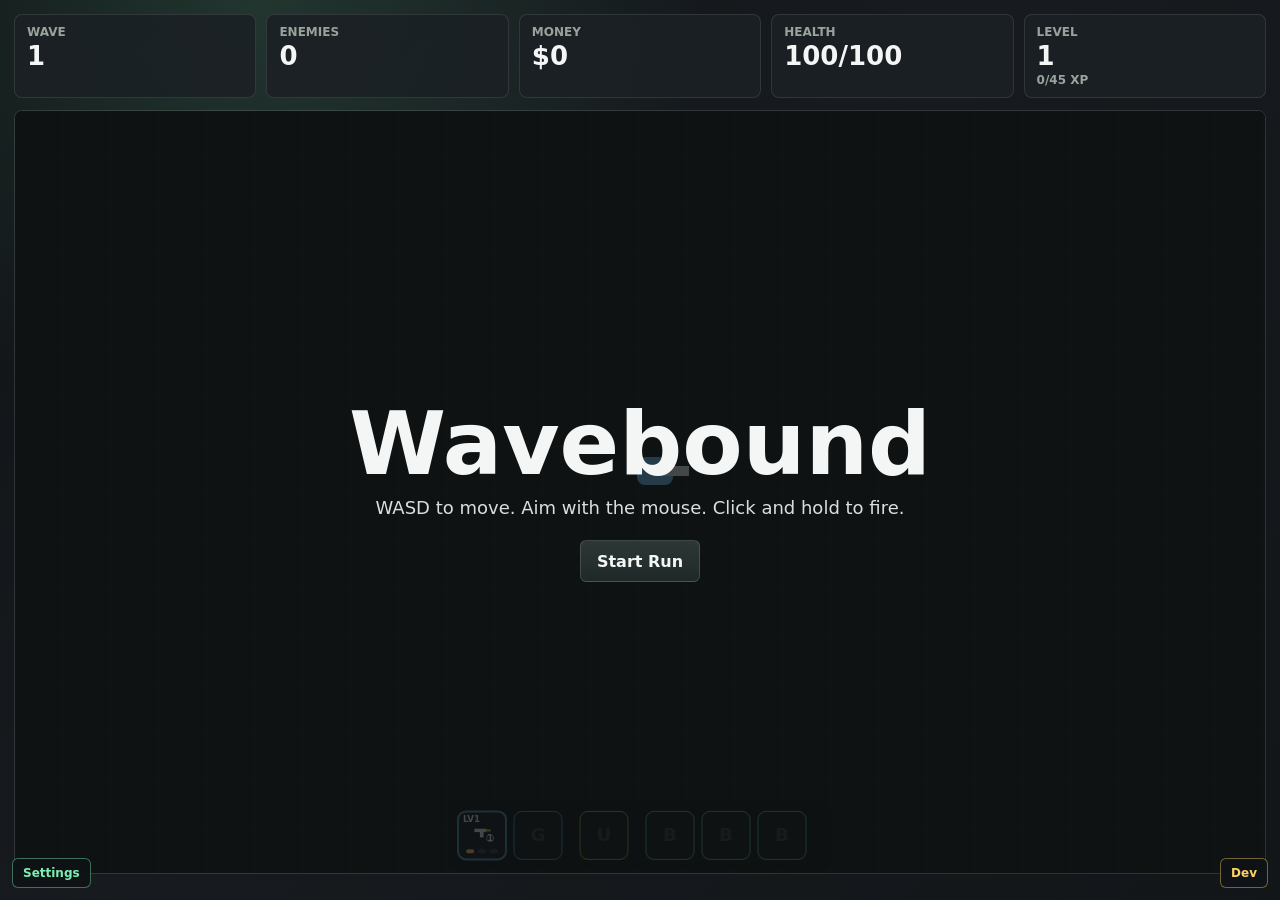
==== index.html @ ffde14b7 "Add files via upload" ====
<!doctype html>
<html lang="en">
  <head>
    <meta charset="UTF-8" />
    <meta name="viewport" content="width=device-width, initial-scale=1.0" />
    <title>Wavebound</title>
    <link rel="stylesheet" href="styles.css" />
  </head>
  <body>
    <main class="shell">
      <section class="hud" aria-label="Game status">
        <div>
          <span>Wave</span>
          <strong id="wave">1</strong>
        </div>
        <div>
          <span>Enemies</span>
          <strong id="enemies">0</strong>
        </div>
        <div>
          <span>Money</span>
          <strong id="money">$0</strong>
        </div>
        <div>
          <span>Health</span>
          <strong id="health">100</strong>
        </div>
        <div>
          <span>Level</span>
          <strong id="level">1</strong>
          <small id="xp">0/45 XP</small>
        </div>
      </section>

      <section class="game-wrap" aria-label="Wavebound">
        <canvas id="game" width="1280" height="720"></canvas>
        <div class="overlay" id="overlay">
          <h1>Wavebound</h1>
          <p>WASD to move. Aim with the mouse. Click and hold to fire.</p>
          <button id="start">Start Run</button>
        </div>
        <div class="level-up hidden" id="levelUp">
          <div class="level-up-head">
            <span id="rewardInfo">Level Up</span>
            <strong>Choose a Reward</strong>
          </div>
          <div class="reward-grid" id="rewardGrid"></div>
        </div>
      </section>

      <aside class="shop" id="shop" aria-label="Shop">
        <div class="shop-head">
          <div>
            <span>Between Waves</span>
            <strong>Shop</strong>
            <small id="waveBonus"></small>
          </div>
          <button id="nextWave">Next Wave</button>
        </div>
        <div class="shop-grid" id="shopGrid"></div>
      </aside>
    </main>

    <section class="settings-tools" id="settingsTools" aria-label="Settings">
      <button class="settings-toggle" id="settingsToggle">Settings</button>
      <div class="settings-panel hidden" id="settingsPanel">
        <label>
          <input id="autoStartBroke" type="checkbox" />
          Auto-start when broke
        </label>
        <label>
          <input id="autoCollectPowerups" type="checkbox" />
          Pull powerups closer
        </label>
        <label>
          <input id="showAimLine" type="checkbox" />
          Show aim line
        </label>
        <label>
          <input id="reduceEffects" type="checkbox" />
          Reduce effects
        </label>
        <label>
          <input id="hotbarTooltips" type="checkbox" checked />
          Hotbar tooltips
        </label>
      </div>
    </section>

    <section class="dev-tools" id="devTools" aria-label="Developer tools">
      <button class="dev-toggle" id="devToggle">Dev</button>
      <div class="dev-panel hidden" id="devPanel">
        <div class="dev-lock" id="devLock">
          <input id="devPassword" type="password" placeholder="Password" autocomplete="off" />
          <button id="devUnlock">Unlock</button>
          <small id="devError"></small>
        </div>
        <div class="dev-actions hidden" id="devActions">
          <button data-dev="money">$+1000</button>
          <button data-dev="xp">XP+</button>
          <button data-dev="level">Level reward</button>
          <button data-dev="shop">Shop</button>
          <button data-dev="boss">Boss wave</button>
          <button data-dev="clear">Clear wave</button>
          <button data-dev="heal">Heal</button>
        </div>
      </div>
    </section>

    <script src="game.js"></script>
  </body>
</html>
---- styles.css ----
:root {
  color-scheme: dark;
  --bg: #101316;
  --panel: #1b2125;
  --panel-2: #232b30;
  --text: #f3f6f4;
  --muted: #98a39c;
  --line: #334047;
  --mint: #7cf0b2;
  --gold: #ffd166;
  --red: #ff5d68;
  --blue: #72c7ff;
}

* {
  box-sizing: border-box;
}

html,
body {
  height: 100%;
  margin: 0;
}

body {
  background:
    radial-gradient(circle at 20% 0%, rgba(124, 240, 178, 0.15), transparent 28rem),
    linear-gradient(135deg, #101316, #171b1f 45%, #121619);
  color: var(--text);
  font-family:
    Inter, ui-sans-serif, system-ui, -apple-system, BlinkMacSystemFont, "Segoe UI",
    sans-serif;
  overflow: hidden;
}

button {
  border: 1px solid rgba(255, 255, 255, 0.14);
  border-radius: 6px;
  background: linear-gradient(180deg, #2d3836, #1f2828);
  color: var(--text);
  cursor: pointer;
  font: inherit;
  font-weight: 800;
  min-height: 42px;
  padding: 0 16px;
}

button:hover {
  border-color: rgba(124, 240, 178, 0.6);
}

button:disabled {
  color: #69736f;
  cursor: not-allowed;
  opacity: 0.75;
}

.shell {
  display: grid;
  grid-template-rows: auto minmax(0, 1fr) auto;
  gap: 12px;
  height: 100%;
  padding: 14px;
}

.hud {
  display: grid;
  grid-template-columns: repeat(5, minmax(0, 1fr));
  gap: 10px;
}

.hud div,
.shop,
.upgrade {
  background: rgba(27, 33, 37, 0.9);
  border: 1px solid rgba(255, 255, 255, 0.1);
  border-radius: 8px;
}

.hud div {
  min-width: 0;
  padding: 10px 12px;
}

.hud span,
.shop span,
.upgrade small {
  color: var(--muted);
  display: block;
  font-size: 12px;
  font-weight: 800;
  letter-spacing: 0;
  text-transform: uppercase;
}

.hud strong {
  display: block;
  font-size: 26px;
  line-height: 1.1;
  margin-top: 3px;
}

.hud small {
  color: var(--muted);
  display: block;
  font-size: 12px;
  font-weight: 800;
  margin-top: 2px;
}

.game-wrap {
  border: 1px solid rgba(255, 255, 255, 0.12);
  border-radius: 8px;
  min-height: 0;
  overflow: hidden;
  position: relative;
}

canvas {
  background: #14191b;
  display: block;
  height: 100%;
  width: 100%;
}

.overlay {
  align-items: center;
  background: rgba(13, 16, 18, 0.76);
  display: flex;
  flex-direction: column;
  inset: 0;
  justify-content: center;
  padding: 24px;
  position: absolute;
  text-align: center;
}

.overlay.hidden {
  display: none;
}

.overlay h1 {
  font-size: clamp(42px, 7vw, 88px);
  line-height: 0.95;
  margin: 0 0 12px;
}

.overlay p {
  color: #d8e0dc;
  font-size: 18px;
  margin: 0 0 22px;
  max-width: 560px;
}

.level-up {
  align-items: center;
  background: rgba(9, 12, 13, 0.82);
  display: grid;
  gap: 16px;
  inset: 0;
  justify-items: center;
  padding: 24px;
  position: absolute;
  z-index: 2;
}

.level-up.hidden {
  display: none;
}

.level-up-head {
  text-align: center;
}

.level-up-head span {
  color: var(--gold);
  display: block;
  font-size: 13px;
  font-weight: 900;
  text-transform: uppercase;
}

.level-up-head strong {
  display: block;
  font-size: clamp(30px, 5vw, 56px);
  line-height: 1;
  margin-top: 4px;
}

.reward-grid {
  display: grid;
  gap: 12px;
  grid-template-columns: repeat(3, minmax(0, 220px));
  max-width: 980px;
  width: 100%;
}

.reward {
  align-content: start;
  background: rgba(27, 33, 37, 0.96);
  border: 1px solid rgba(255, 255, 255, 0.14);
  border-radius: 8px;
  display: grid;
  gap: 9px;
  min-height: 150px;
  padding: 14px;
  text-align: left;
}

.reward:hover {
  border-color: rgba(124, 240, 178, 0.72);
}

.reward small {
  color: var(--gold);
  font-size: 12px;
  font-weight: 900;
  text-transform: uppercase;
}

.reward strong {
  font-size: 18px;
}

.reward p {
  color: #c8d2cd;
  font-size: 13px;
  line-height: 1.35;
  margin: 0;
}

.shop {
  display: none;
  gap: 12px;
  padding: 12px;
}

.shop.open {
  display: grid;
}

.shop-head {
  align-items: center;
  display: flex;
  justify-content: space-between;
  gap: 12px;
}

.shop-head strong {
  display: block;
  font-size: 24px;
}

.shop-head small {
  color: var(--gold);
  display: block;
  font-size: 13px;
  font-weight: 800;
  margin-top: 2px;
}

.shop-grid {
  display: grid;
  grid-template-columns: repeat(5, minmax(0, 1fr));
  gap: 10px;
}

.upgrade {
  align-items: stretch;
  display: grid;
  gap: 10px;
  padding: 12px;
}

.upgrade h2 {
  font-size: 16px;
  line-height: 1.15;
  margin: 0;
}

.upgrade p {
  color: #c8d2cd;
  font-size: 13px;
  line-height: 1.35;
  margin: 0;
}

.upgrade strong {
  color: var(--gold);
}

.dev-tools,
.settings-tools {
  bottom: 12px;
  display: grid;
  gap: 8px;
  position: fixed;
  z-index: 8;
}

.dev-tools {
  justify-items: end;
  right: 12px;
}

.settings-tools {
  justify-items: start;
  left: 12px;
}

.dev-toggle,
.settings-toggle,
.dev-panel button,
.dev-panel input {
  background: rgba(16, 19, 22, 0.92);
  border-color: rgba(255, 209, 102, 0.42);
  color: var(--gold);
  font-size: 12px;
  min-height: 30px;
  padding: 0 10px;
}

.dev-panel input {
  border: 1px solid rgba(255, 209, 102, 0.42);
  border-radius: 6px;
  color: var(--text);
  font: inherit;
  outline: none;
  width: 100%;
}

.settings-toggle,
.settings-panel {
  border-color: rgba(124, 240, 178, 0.42);
  color: var(--mint);
}

.dev-panel,
.settings-panel {
  background: rgba(27, 33, 37, 0.96);
  border: 1px solid rgba(255, 255, 255, 0.12);
  border-radius: 8px;
  display: grid;
  gap: 6px;
  min-width: 210px;
  padding: 8px;
}

.settings-panel {
  min-width: 230px;
}

.settings-panel label {
  align-items: center;
  color: #d8e0dc;
  display: flex;
  font-size: 12px;
  font-weight: 800;
  gap: 8px;
  min-height: 26px;
}

.settings-panel input {
  accent-color: var(--mint);
}

.dev-lock,
.dev-actions {
  display: grid;
  gap: 6px;
  grid-template-columns: repeat(2, minmax(92px, 1fr));
}

.dev-lock input,
.dev-lock small {
  grid-column: 1 / -1;
}

.dev-lock small {
  color: var(--red);
  font-size: 11px;
  min-height: 14px;
}

.settings-panel.hidden,
.dev-panel.hidden,
.dev-actions.hidden,
.dev-lock.hidden {
  display: none;
}

@media (max-width: 820px) {
  body {
    overflow: auto;
  }

  .shell {
    min-height: 100%;
  }

  .hud,
  .shop-grid,
  .reward-grid {
    grid-template-columns: repeat(2, minmax(0, 1fr));
  }

  .game-wrap {
    min-height: 56vh;
  }
}
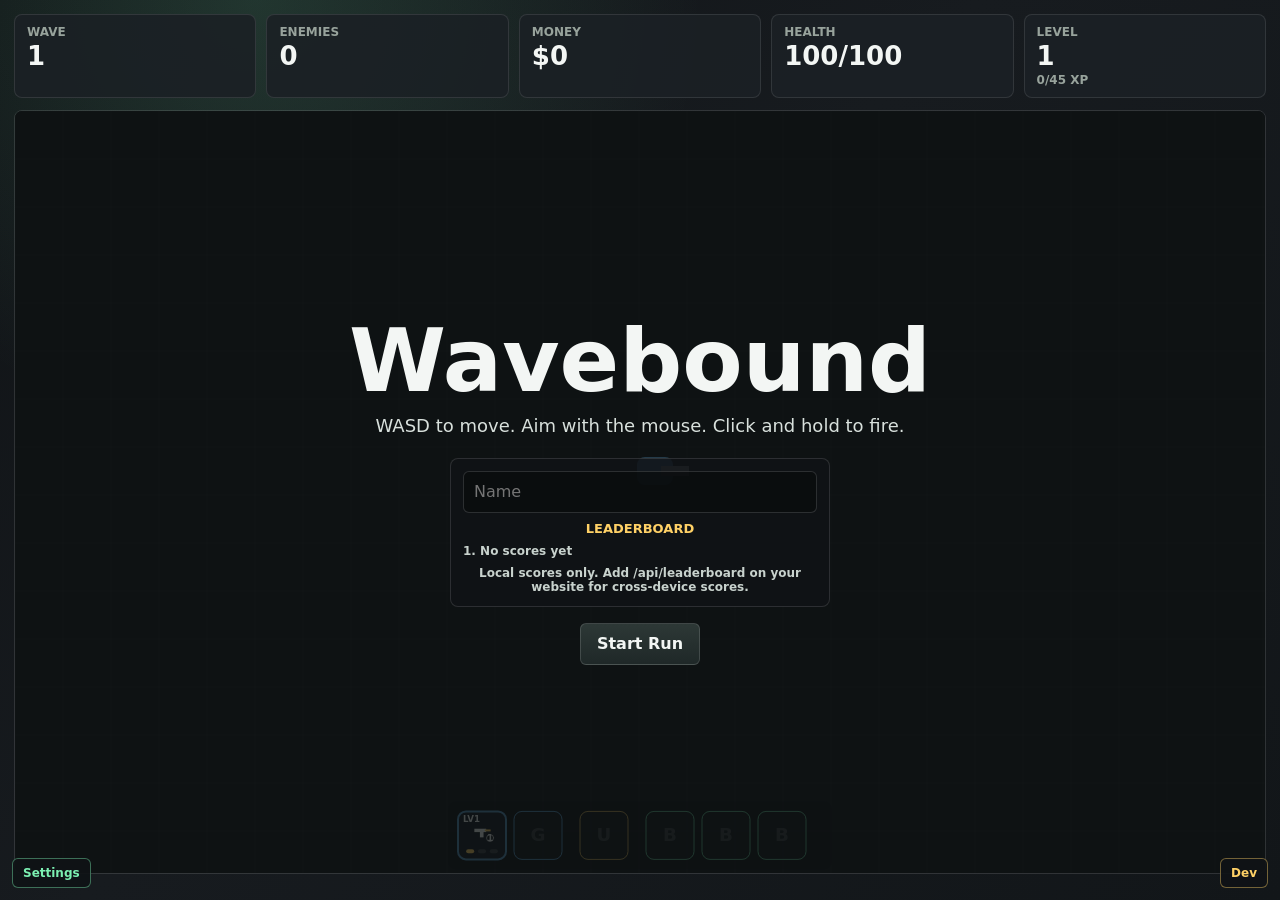
==== commit f8628537: "Add files via upload" ====
--- a/index.html
+++ b/index.html
@@ -37,6 +37,15 @@
         <div class="overlay" id="overlay">
           <h1>Wavebound</h1>
           <p>WASD to move. Aim with the mouse. Click and hold to fire.</p>
+          <div class="leaderboard-box">
+            <div class="score-save">
+              <input id="playerName" type="text" maxlength="16" placeholder="Name" autocomplete="nickname" />
+              <button id="saveScore" class="hidden">Save Score</button>
+            </div>
+            <strong>Leaderboard</strong>
+            <ol id="leaderboardList"></ol>
+            <small id="leaderboardStatus">Scores save locally unless your site has /api/leaderboard.</small>
+          </div>
           <button id="start">Start Run</button>
         </div>
         <div class="level-up hidden" id="levelUp">
--- a/styles.css
+++ b/styles.css
@@ -152,6 +152,61 @@
   max-width: 560px;
 }
 
+.leaderboard-box {
+  background: rgba(16, 19, 22, 0.82);
+  border: 1px solid rgba(255, 255, 255, 0.12);
+  border-radius: 8px;
+  display: grid;
+  gap: 8px;
+  margin-bottom: 16px;
+  max-width: 380px;
+  padding: 12px;
+  width: min(100%, 380px);
+}
+
+.leaderboard-box strong {
+  color: var(--gold);
+  font-size: 13px;
+  text-transform: uppercase;
+}
+
+.leaderboard-box ol {
+  display: grid;
+  gap: 4px;
+  list-style-position: inside;
+  margin: 0;
+  padding: 0;
+  text-align: left;
+}
+
+.leaderboard-box li,
+.leaderboard-box small {
+  color: #c8d2cd;
+  font-size: 12px;
+  font-weight: 800;
+}
+
+.score-save {
+  display: flex;
+  gap: 8px;
+}
+
+.score-save input {
+  background: rgba(9, 12, 13, 0.72);
+  border: 1px solid rgba(255, 255, 255, 0.14);
+  border-radius: 6px;
+  color: var(--text);
+  flex: 1;
+  font: inherit;
+  min-height: 42px;
+  min-width: 0;
+  padding: 0 10px;
+}
+
+.score-save .hidden {
+  display: none;
+}
+
 .level-up {
   align-items: center;
   background: rgba(9, 12, 13, 0.82);
@@ -227,6 +282,11 @@
   font-size: 13px;
   line-height: 1.35;
   margin: 0;
+}
+
+.reward.skip {
+  border-color: rgba(255, 209, 102, 0.48);
+  min-height: 104px;
 }
 
 .shop {
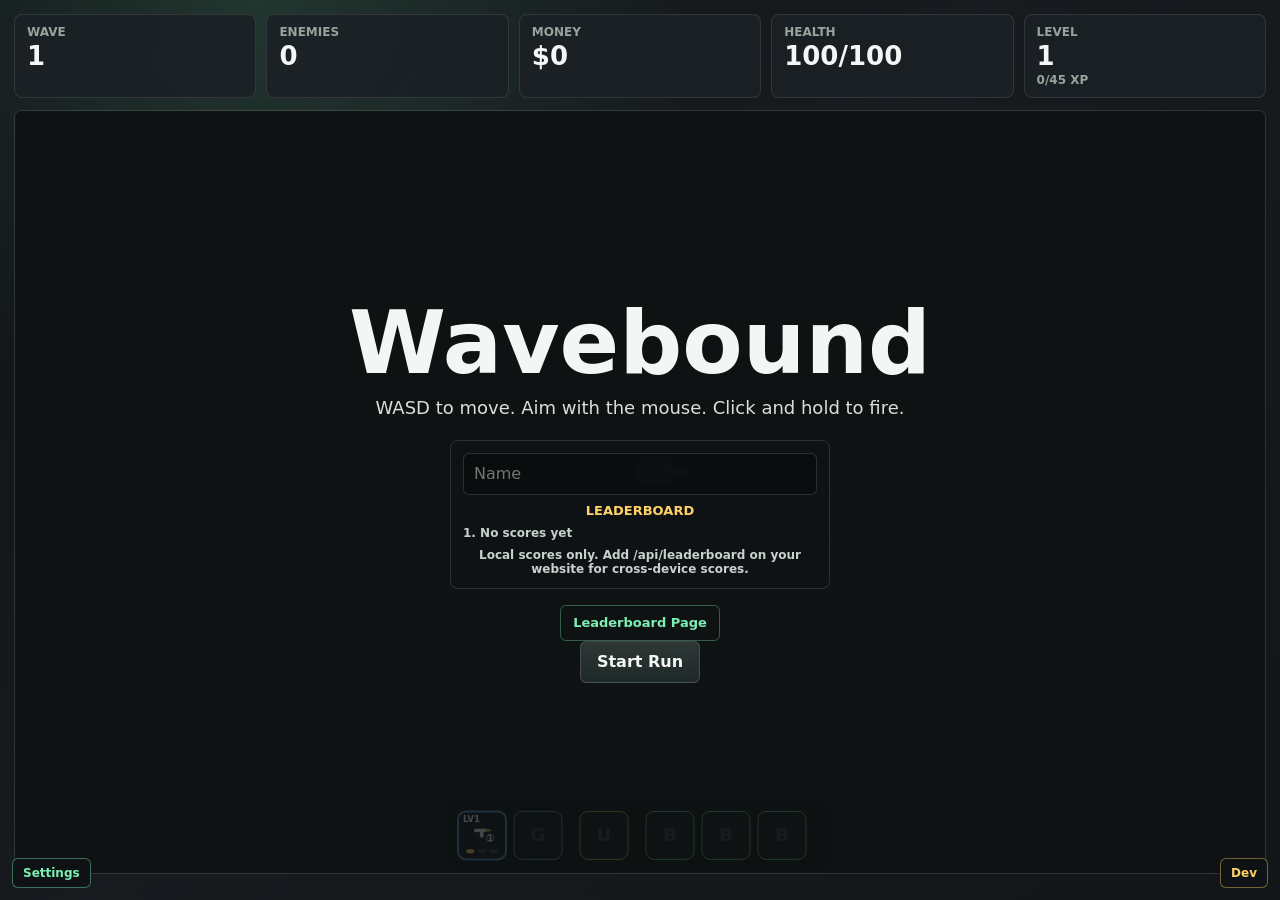
==== commit cd8918aa: "Add files via upload" ====
--- a/index.html
+++ b/index.html
@@ -46,12 +46,14 @@
             <ol id="leaderboardList"></ol>
             <small id="leaderboardStatus">Scores save locally unless your site has /api/leaderboard.</small>
           </div>
+          <a class="menu-link" href="leaderboard.html">Leaderboard Page</a>
           <button id="start">Start Run</button>
         </div>
         <div class="level-up hidden" id="levelUp">
           <div class="level-up-head">
             <span id="rewardInfo">Level Up</span>
             <strong>Choose a Reward</strong>
+            <button class="level-skip" id="skipReward">Skip</button>
           </div>
           <div class="reward-grid" id="rewardGrid"></div>
         </div>
--- a/styles.css
+++ b/styles.css
@@ -45,6 +45,24 @@
   padding: 0 16px;
 }
 
+.menu-link {
+  align-items: center;
+  border: 1px solid rgba(124, 240, 178, 0.34);
+  border-radius: 6px;
+  color: var(--mint);
+  display: inline-flex;
+  font-size: 13px;
+  font-weight: 900;
+  justify-content: center;
+  min-height: 36px;
+  padding: 0 12px;
+  text-decoration: none;
+}
+
+.menu-link:hover {
+  border-color: rgba(124, 240, 178, 0.72);
+}
+
 button:hover {
   border-color: rgba(124, 240, 178, 0.6);
 }
@@ -242,6 +260,14 @@
   margin-top: 4px;
 }
 
+.level-skip {
+  background: rgba(16, 19, 22, 0.9);
+  border-color: rgba(255, 209, 102, 0.55);
+  color: var(--gold);
+  margin-top: 12px;
+  min-height: 34px;
+}
+
 .reward-grid {
   display: grid;
   gap: 12px;
@@ -287,6 +313,49 @@
 .reward.skip {
   border-color: rgba(255, 209, 102, 0.48);
   min-height: 104px;
+}
+
+.leaderboard-page {
+  align-content: start;
+  display: grid;
+  gap: 16px;
+  margin: 0 auto;
+  max-width: 720px;
+  min-height: 100%;
+  padding: 28px 16px;
+}
+
+.leaderboard-page h1 {
+  font-size: clamp(42px, 8vw, 82px);
+  line-height: 0.95;
+  margin: 0;
+}
+
+.leaderboard-panel {
+  background: rgba(27, 33, 37, 0.9);
+  border: 1px solid rgba(255, 255, 255, 0.12);
+  border-radius: 8px;
+  display: grid;
+  gap: 12px;
+  padding: 16px;
+}
+
+.leaderboard-panel ol {
+  display: grid;
+  gap: 8px;
+  margin: 0;
+  padding-left: 24px;
+}
+
+.leaderboard-panel li {
+  color: #f3f6f4;
+  font-size: 18px;
+  font-weight: 900;
+}
+
+.leaderboard-panel small {
+  color: var(--muted);
+  font-weight: 800;
 }
 
 .shop {
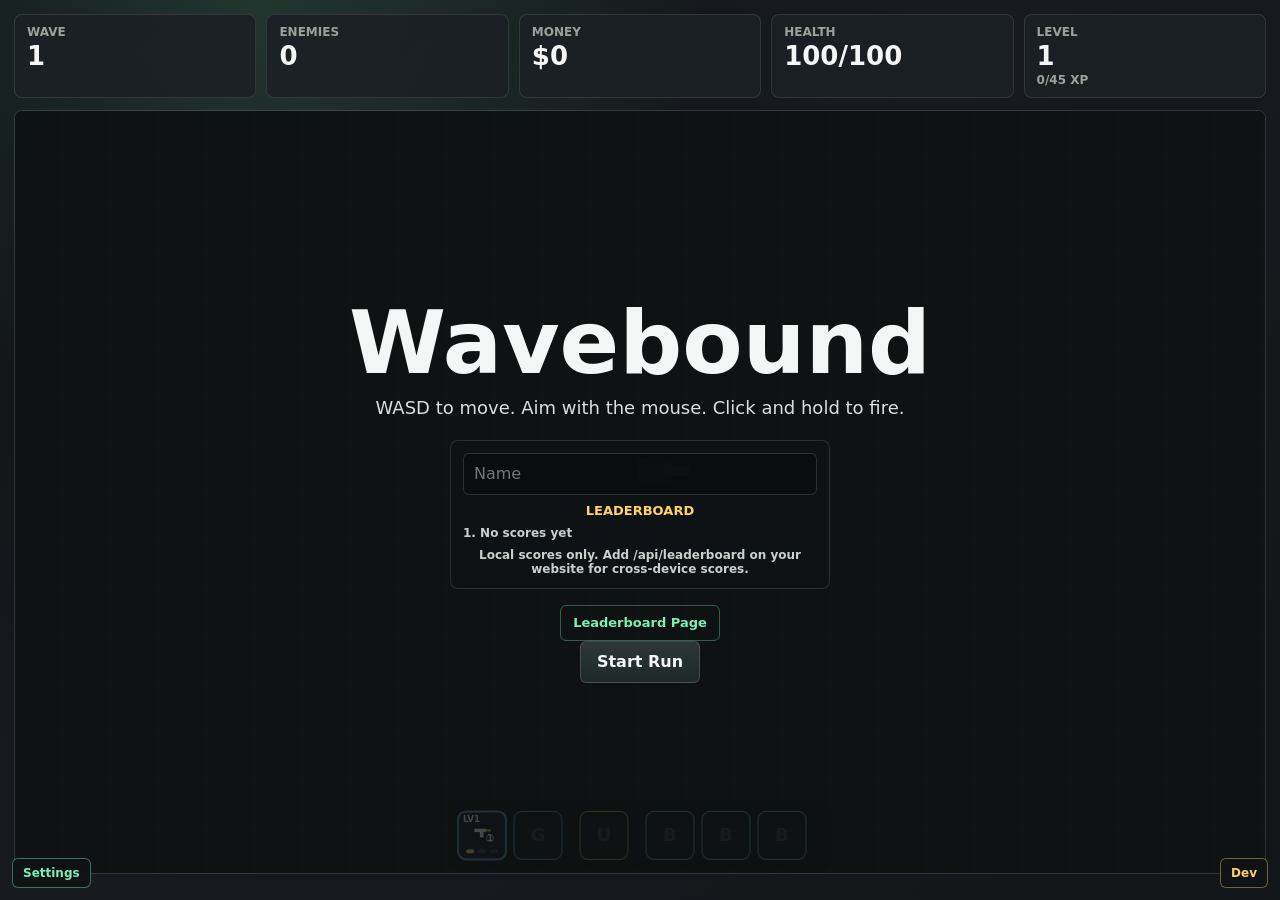
==== commit eca9e4a1: "Add files via upload" ====
--- a/index.html
+++ b/index.html
@@ -80,6 +80,10 @@
           Auto-start when broke
         </label>
         <label>
+          <input id="afkMode" type="checkbox" />
+          AFK mode
+        </label>
+        <label>
           <input id="autoCollectPowerups" type="checkbox" />
           Pull powerups closer
         </label>
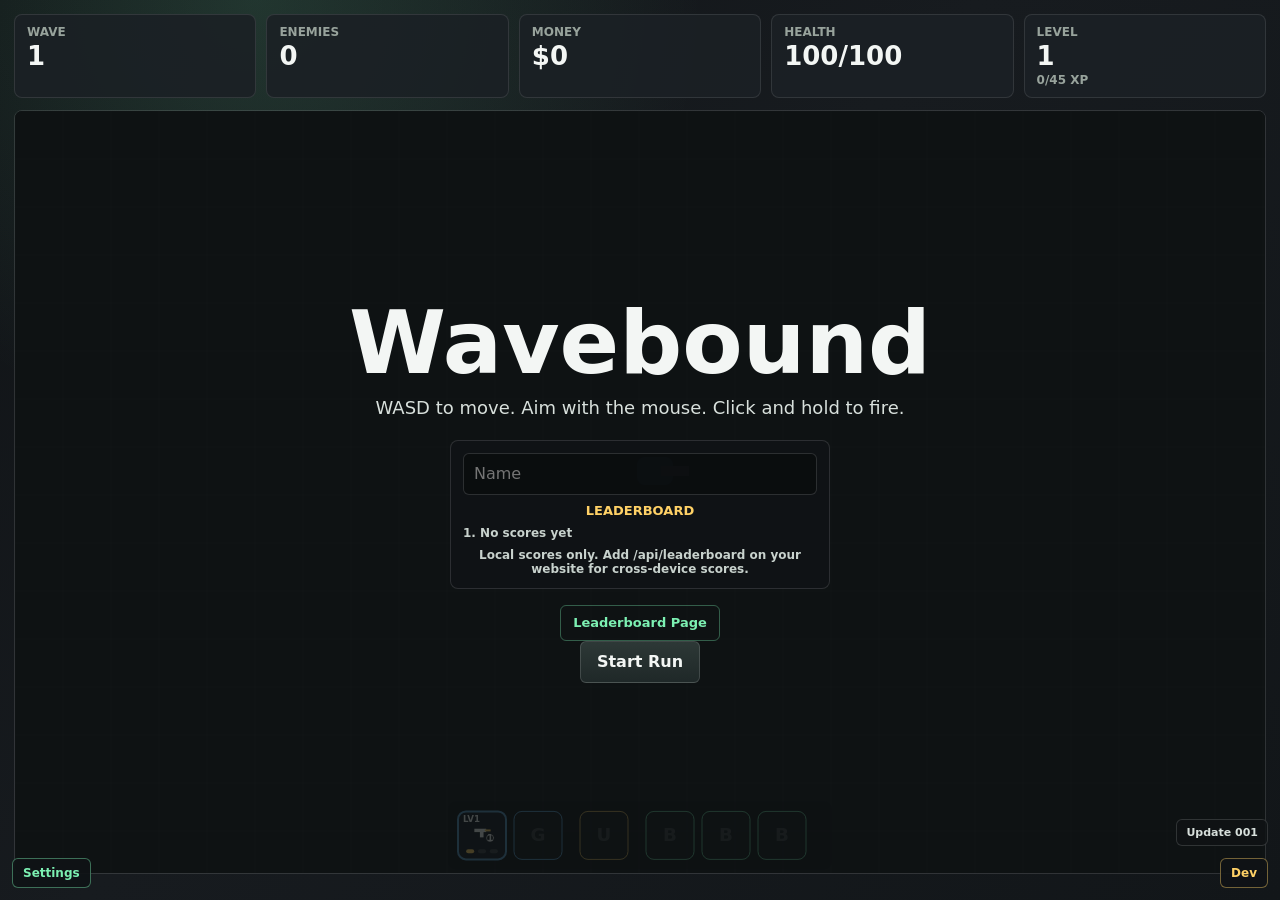
==== commit b62cec22: "Add files via upload" ====
--- a/index.html
+++ b/index.html
@@ -122,6 +122,8 @@
       </div>
     </section>
 
+    <div class="update-badge" aria-label="Update number">Update 001</div>
+
     <script src="game.js"></script>
   </body>
 </html>
--- a/styles.css
+++ b/styles.css
@@ -437,6 +437,21 @@
   left: 12px;
 }
 
+.update-badge {
+  background: rgba(16, 19, 22, 0.86);
+  border: 1px solid rgba(255, 255, 255, 0.14);
+  border-radius: 6px;
+  bottom: 54px;
+  color: #d8e0dc;
+  font-size: 11px;
+  font-weight: 900;
+  letter-spacing: 0;
+  padding: 6px 9px;
+  position: fixed;
+  right: 12px;
+  z-index: 7;
+}
+
 .dev-toggle,
 .settings-toggle,
 .dev-panel button,
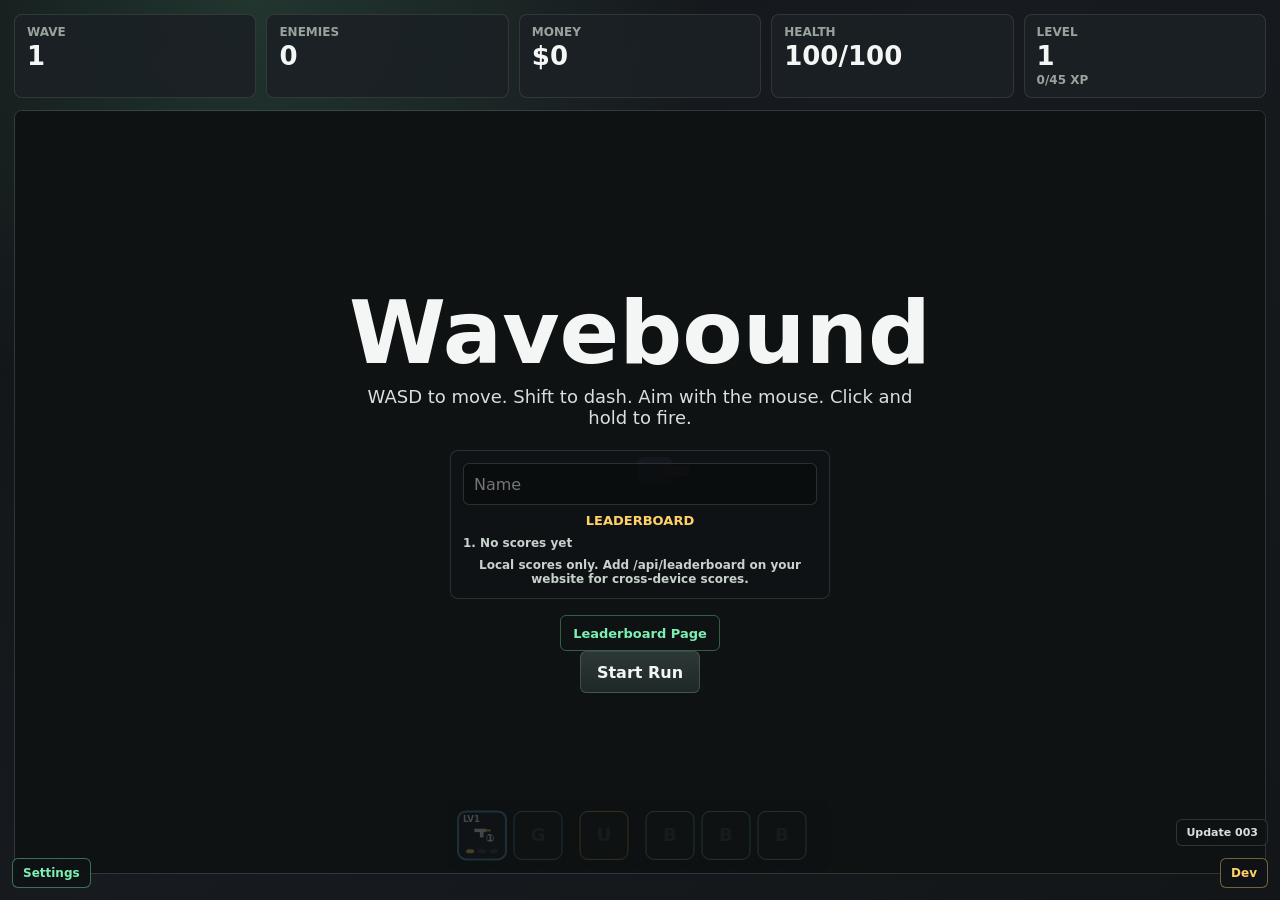
==== commit 6f89c6af: "Add files via upload" ====
--- a/index.html
+++ b/index.html
@@ -36,7 +36,7 @@
         <canvas id="game" width="1280" height="720"></canvas>
         <div class="overlay" id="overlay">
           <h1>Wavebound</h1>
-          <p>WASD to move. Aim with the mouse. Click and hold to fire.</p>
+          <p>WASD to move. Shift to dash. Aim with the mouse. Click and hold to fire.</p>
           <div class="leaderboard-box">
             <div class="score-save">
               <input id="playerName" type="text" maxlength="16" placeholder="Name" autocomplete="nickname" />
@@ -116,13 +116,14 @@
           <button data-dev="level">Level reward</button>
           <button data-dev="shop">Shop</button>
           <button data-dev="boss">Boss wave</button>
+          <button data-dev="late">Late game</button>
           <button data-dev="clear">Clear wave</button>
           <button data-dev="heal">Heal</button>
         </div>
       </div>
     </section>
 
-    <div class="update-badge" aria-label="Update number">Update 001</div>
+    <div class="update-badge" aria-label="Update number">Update 003</div>
 
     <script src="game.js"></script>
   </body>
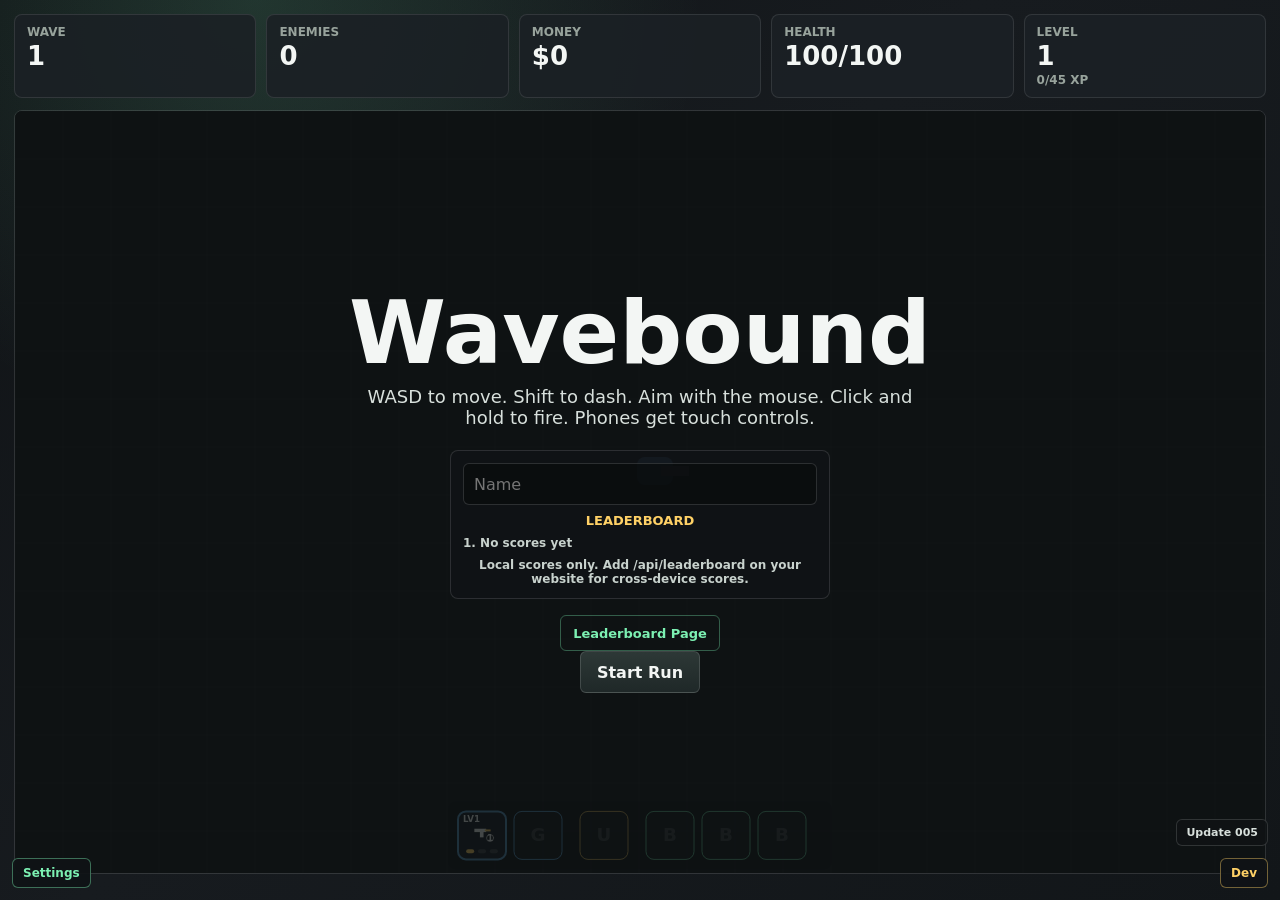
==== commit 6cdfa745: "Add files via upload" ====
--- a/index.html
+++ b/index.html
@@ -36,7 +36,7 @@
         <canvas id="game" width="1280" height="720"></canvas>
         <div class="overlay" id="overlay">
           <h1>Wavebound</h1>
-          <p>WASD to move. Shift to dash. Aim with the mouse. Click and hold to fire.</p>
+          <p>WASD to move. Shift to dash. Aim with the mouse. Click and hold to fire. Phones get touch controls.</p>
           <div class="leaderboard-box">
             <div class="score-save">
               <input id="playerName" type="text" maxlength="16" placeholder="Name" autocomplete="nickname" />
@@ -123,7 +123,7 @@
       </div>
     </section>
 
-    <div class="update-badge" aria-label="Update number">Update 003</div>
+    <div class="update-badge" aria-label="Update number">Update 005</div>
 
     <script src="game.js"></script>
   </body>
--- a/styles.css
+++ b/styles.css
@@ -138,6 +138,7 @@
   background: #14191b;
   display: block;
   height: 100%;
+  touch-action: none;
   width: 100%;
 }
 
@@ -534,21 +535,74 @@
 }
 
 @media (max-width: 820px) {
+  html,
   body {
-    overflow: auto;
+    height: 100dvh;
+    overscroll-behavior: none;
+  }
+
+  body {
+    overflow: hidden;
   }
 
   .shell {
-    min-height: 100%;
-  }
-
-  .hud,
+    gap: 6px;
+    height: 100dvh;
+    min-height: 100dvh;
+    padding: 6px;
+  }
+
+  .hud {
+    gap: 4px;
+    grid-template-columns: repeat(5, minmax(0, 1fr));
+  }
+
+  .hud div {
+    padding: 5px 6px;
+  }
+
+  .hud span,
+  .hud small {
+    font-size: 9px;
+  }
+
+  .hud strong {
+    font-size: 16px;
+  }
+
+  .overlay {
+    padding: 14px;
+  }
+
+  .overlay h1 {
+    font-size: clamp(38px, 16vw, 68px);
+  }
+
+  .overlay p {
+    font-size: 14px;
+    margin-bottom: 12px;
+  }
+
   .shop-grid,
   .reward-grid {
     grid-template-columns: repeat(2, minmax(0, 1fr));
   }
 
   .game-wrap {
-    min-height: 56vh;
-  }
-}
+    min-height: 0;
+  }
+
+  .shop {
+    max-height: 32dvh;
+    overflow: auto;
+  }
+
+  .dev-tools,
+  .settings-tools {
+    bottom: 8px;
+  }
+
+  .update-badge {
+    bottom: 46px;
+  }
+}
